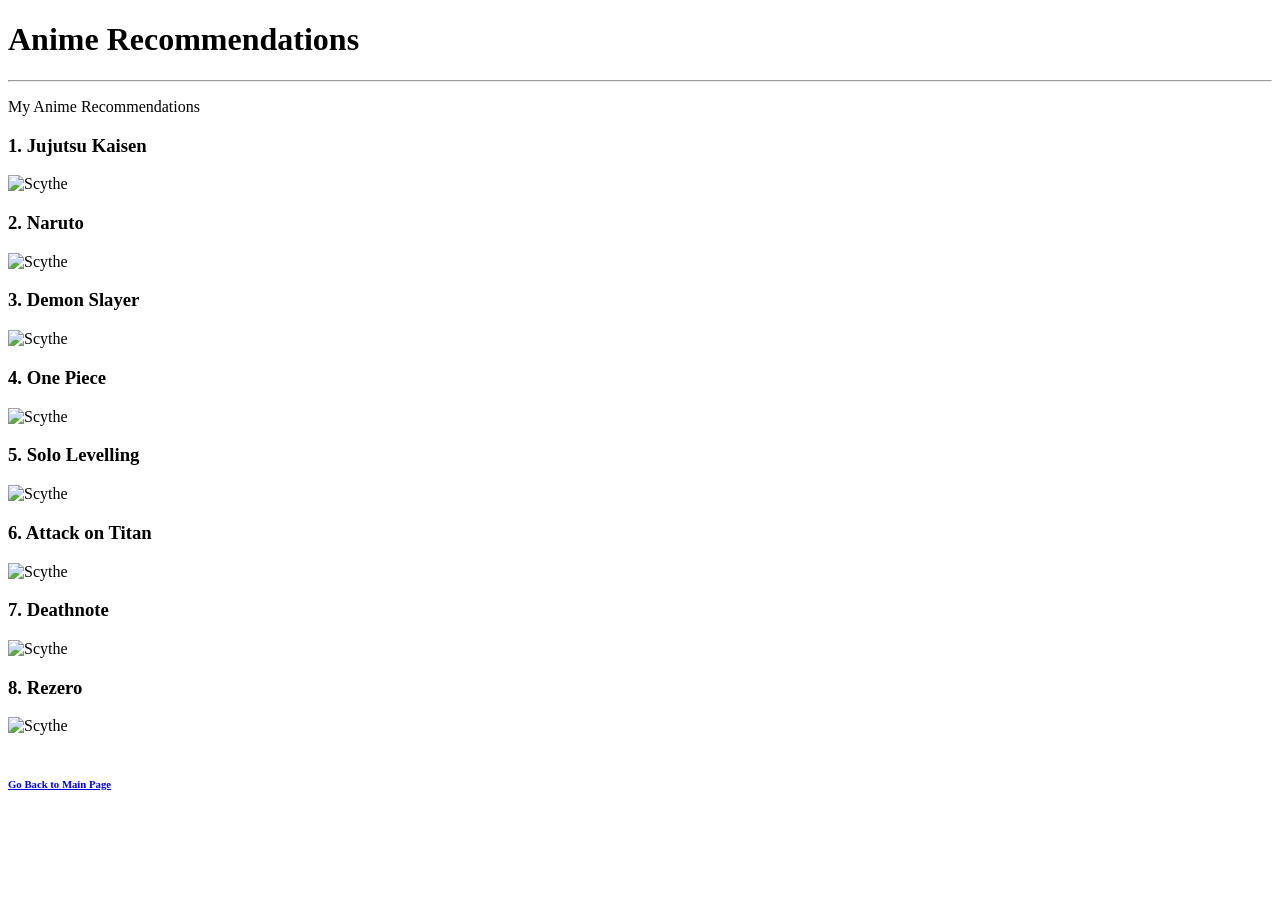
==== Anime.html @ b6c23bb0 "Create Anime.html" ====
<!DOCTYPE html>
<html>
<head>
<link href="PassionProject.css" rel="stylesheet">

</head>

<body>
<h1>Anime Recommendations</h1>
<hr>
<p id="smallerwidth">My Anime Recommendations</p>

<h3 id="List2"> 1. Jujutsu Kaisen</h3>
<img src="Jjk.jpeg" alt="Scythe" id="Picture">


<h3 id="List2"> 2. Naruto</h3>
<img src="Naruto.jpeg" alt="Scythe" id="Picture">


<h3 id="List2"> 3. Demon Slayer</h3>
<img src="Demonslayer.jpeg" alt="Scythe" id="Picture">


<h3 id="List2"> 4. One Piece</h3>
<img src="Onepiece.jpeg" alt="Scythe" id="Picture">


<h3 id="List2"> 5. Solo Levelling </h3>
<img src="SoloLevelling.jpeg" alt="Scythe" id="Picture">


<h3 id="List2"> 6. Attack on Titan</h3>
<img src="Attackontitan.jpeg" alt="Scythe" id="Picture">


<h3 id="List2"> 7. Deathnote</h3>
<img src="Deathnote.jpeg" alt="Scythe" id="Picture">


<h3 id="List2"> 8. Rezero</h3>
<img src="Rezero.jpeg" alt="Scythe" id="Picture">
<br>
<br>


<h6 id="Button Options"><a href="PassionProject.html" class="hover-button">Go Back to Main Page</a></h6>

<br>
</body>
</html>
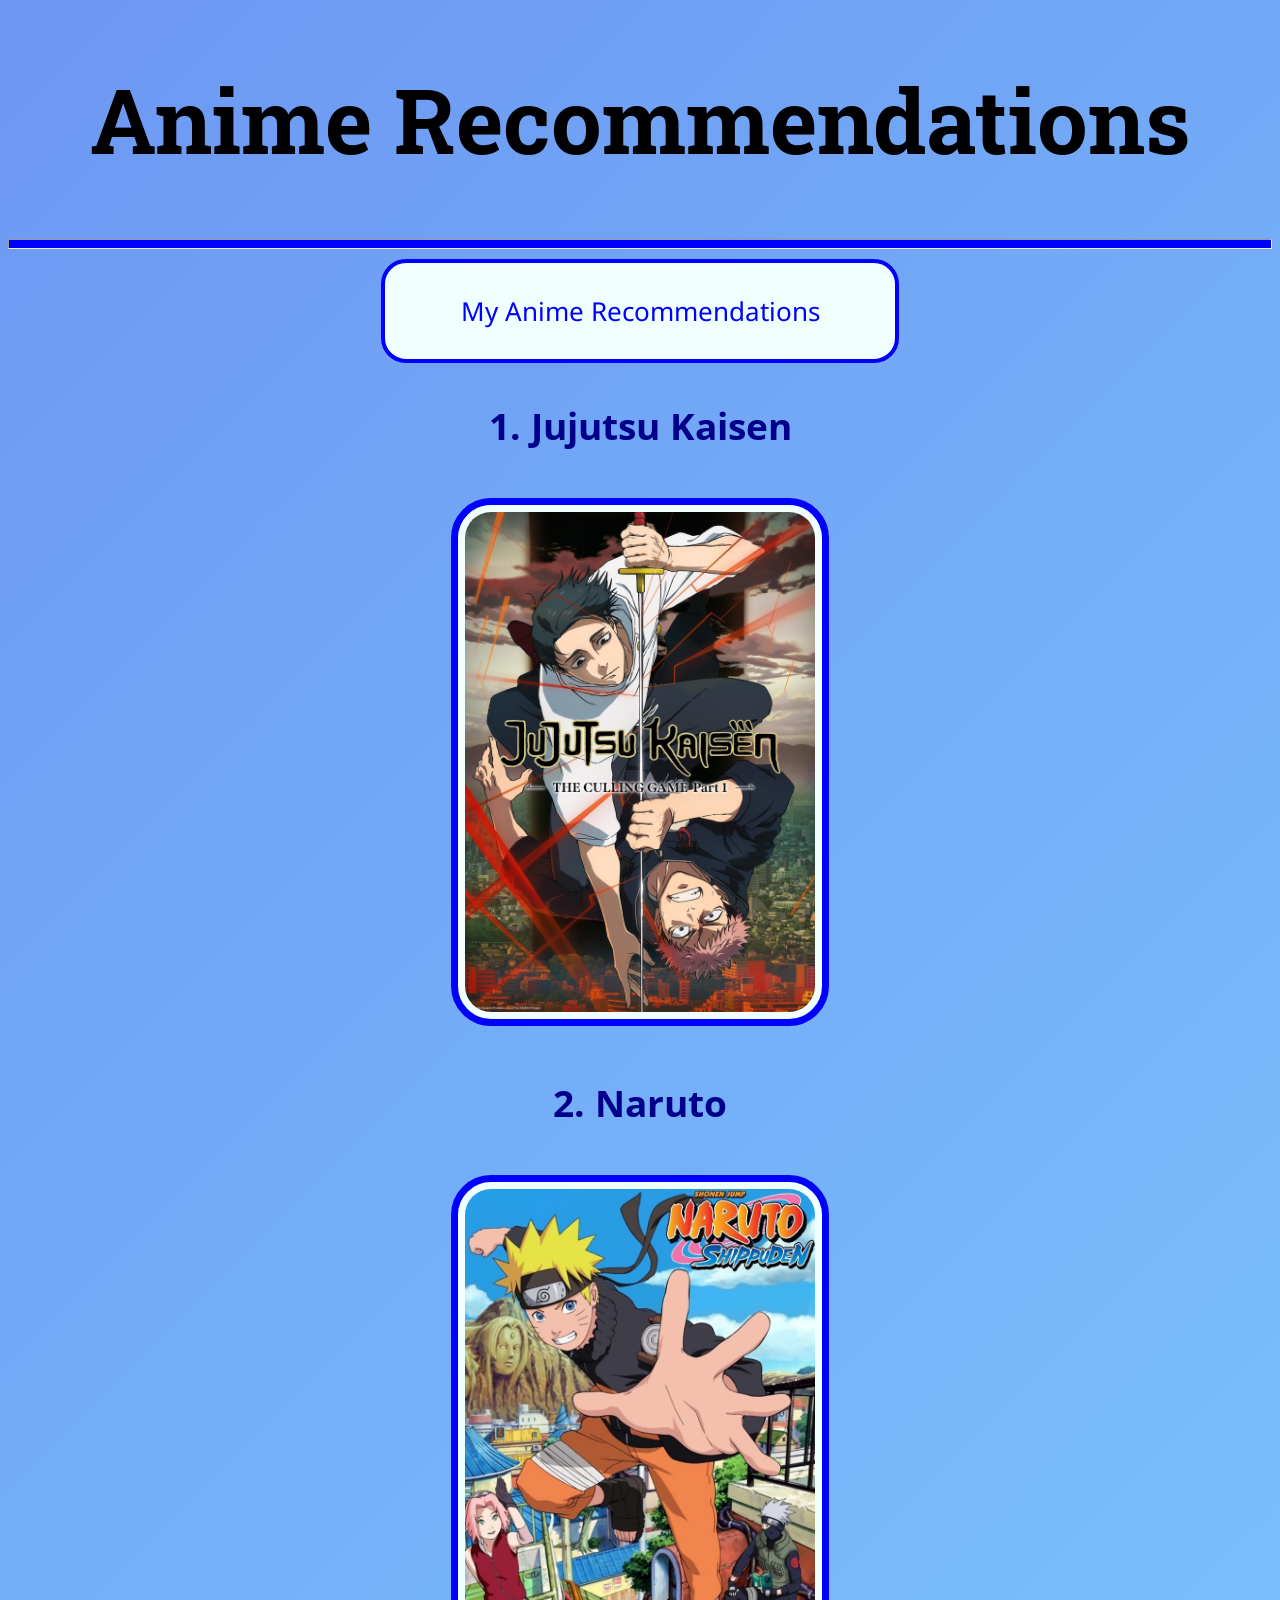
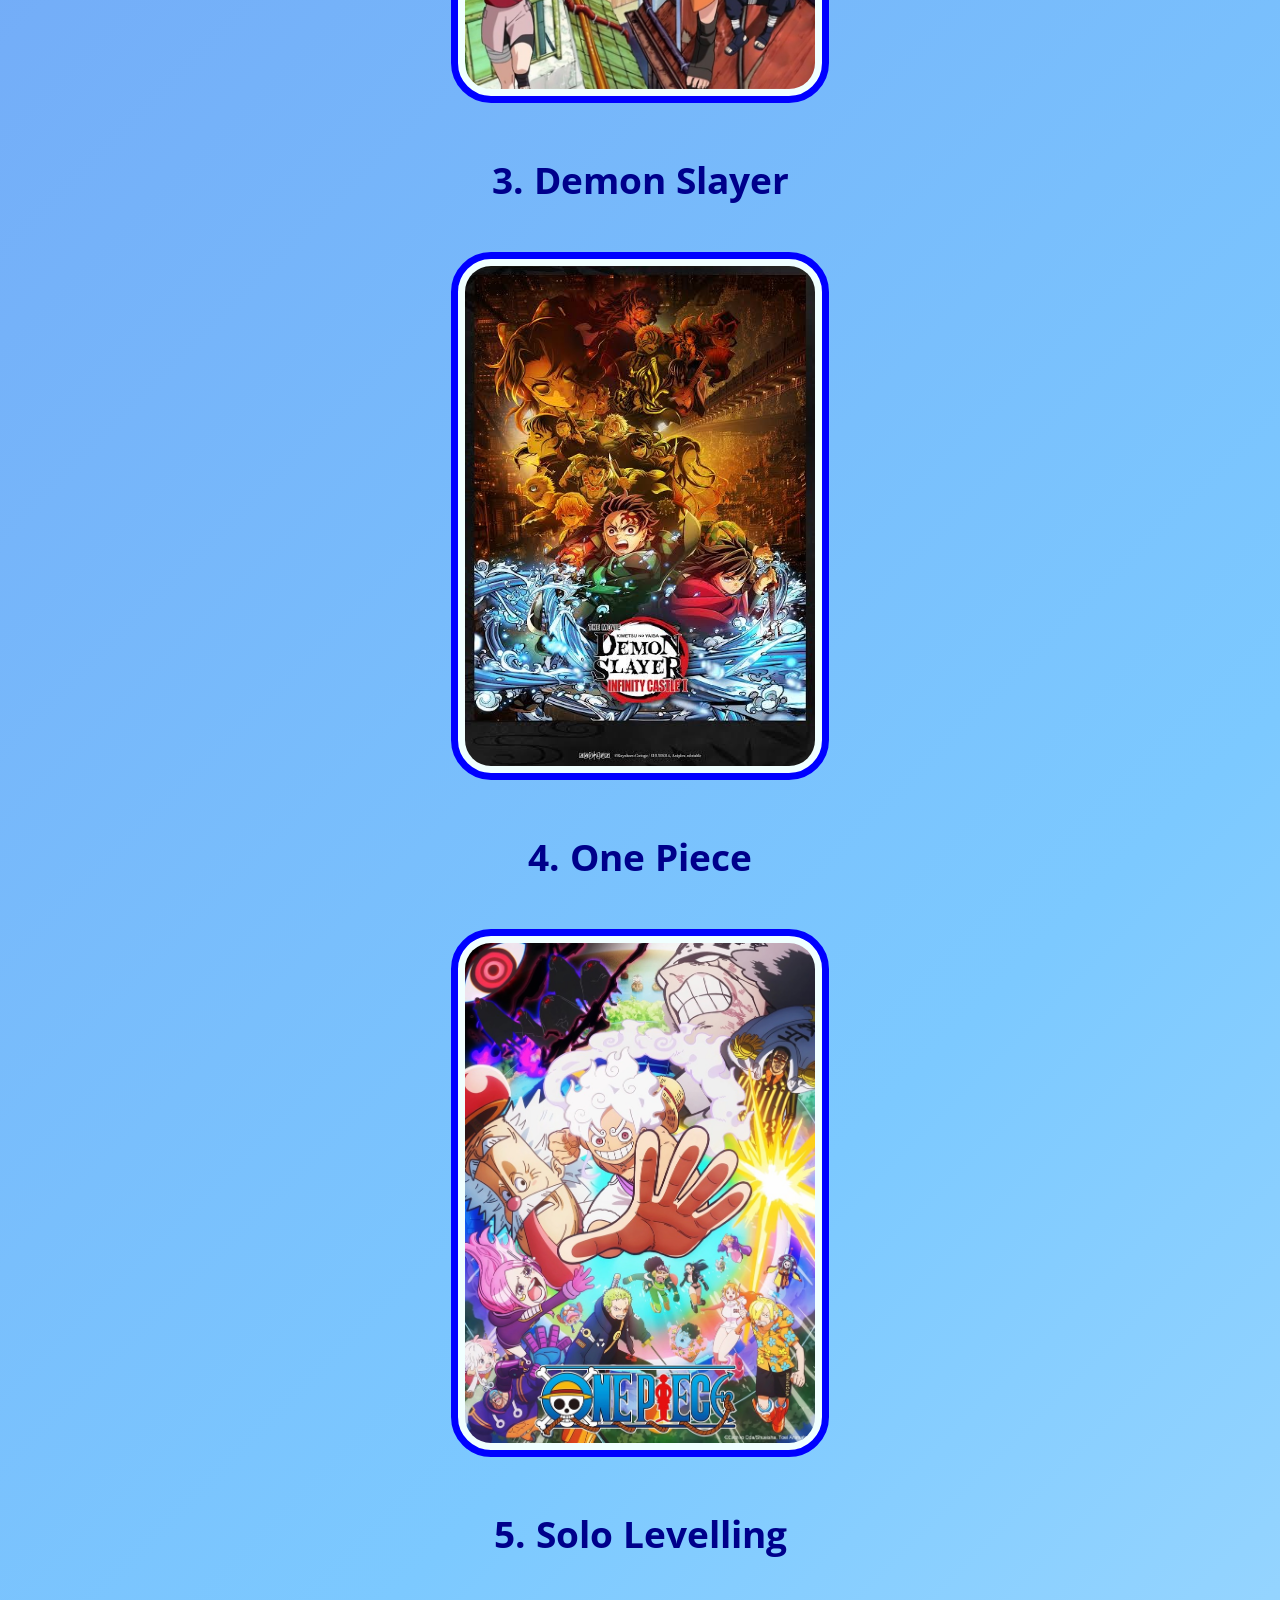
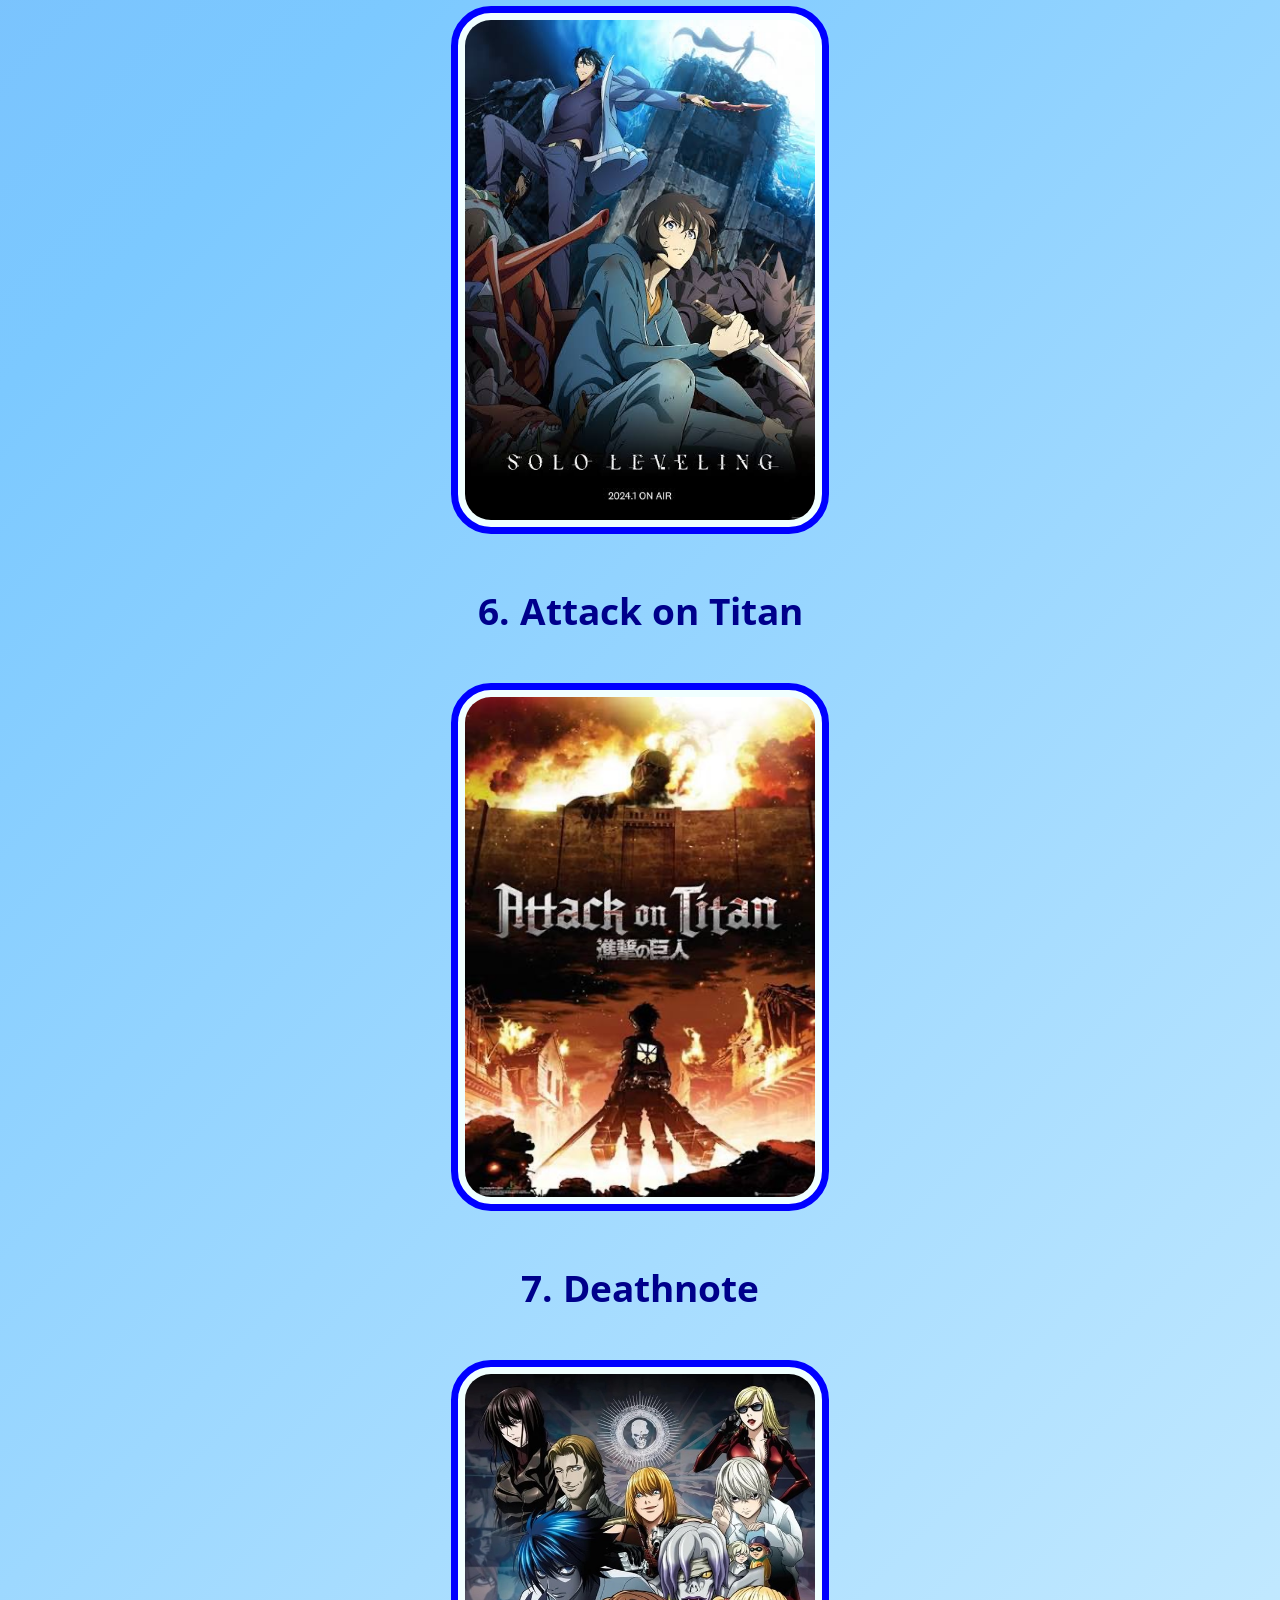
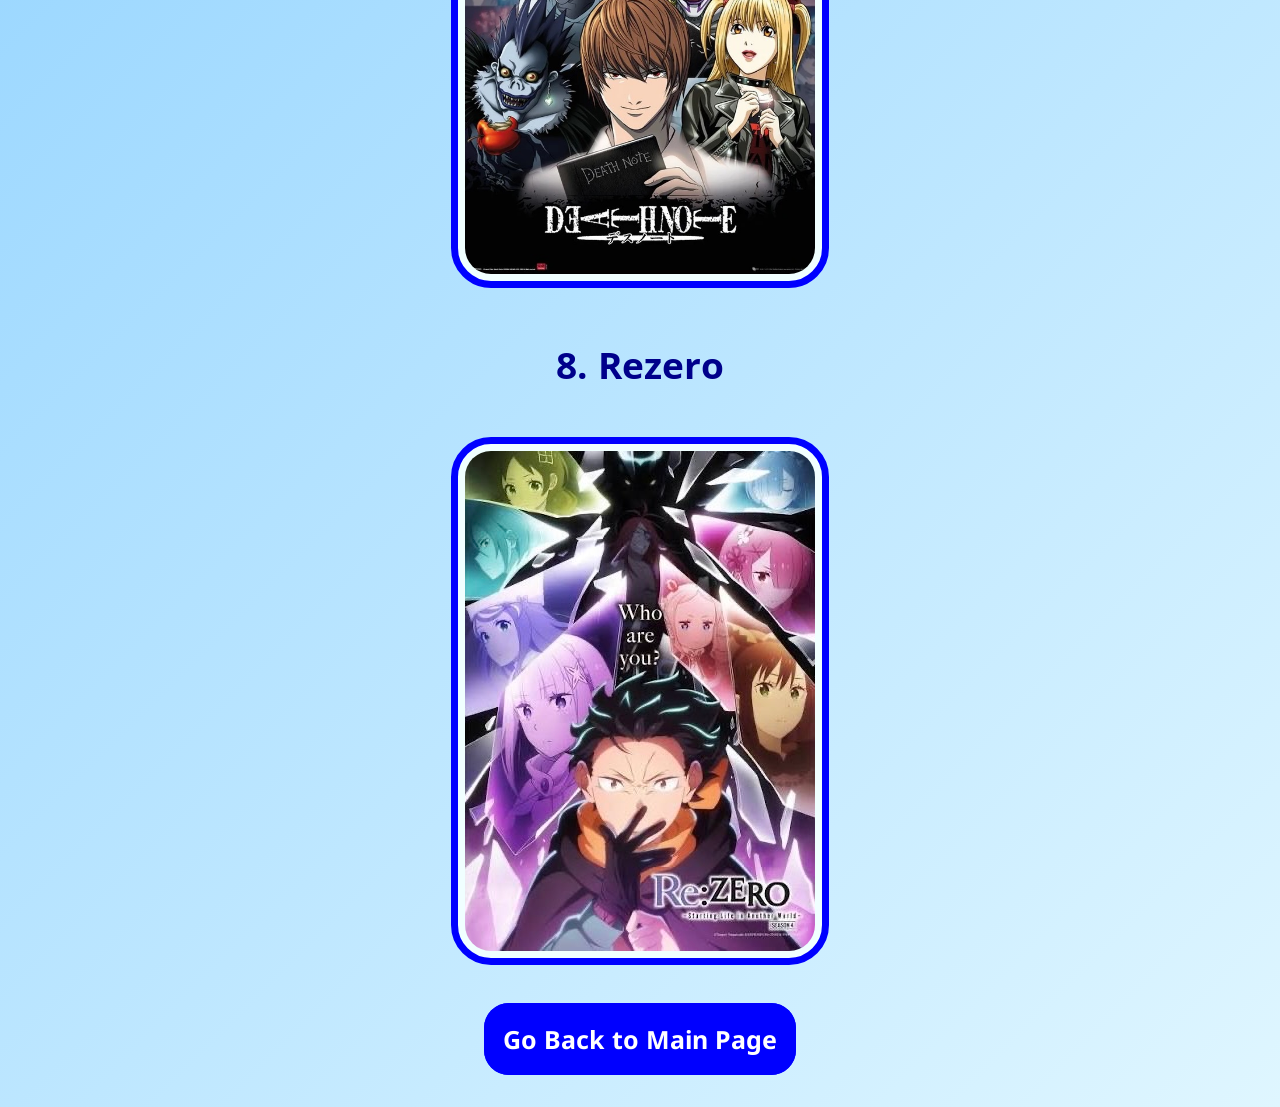
==== commit 2a9286d9: "Update Anime.html" ====
--- a/Anime.html
+++ b/Anime.html
@@ -44,7 +44,7 @@
 <br>
 
 
-<h6 id="Button Options"><a href="PassionProject.html" class="hover-button">Go Back to Main Page</a></h6>
+<h6 id="Button Options"><a href="index.html" class="hover-button">Go Back to Main Page</a></h6>
 
 <br>
 </body>
--- a/PassionProject.css
+++ b/PassionProject.css
@@ -0,0 +1,130 @@
+@import url('https://fonts.googleapis.com/css2?family=Noto+Sans:ital,wght@0,100..900;1,100..900&family=Roboto:ital,wght@0,100..900;1,100..900&display=swap');
+@import url('https://fonts.googleapis.com/css2?family=Noto+Sans:ital,wght@0,100..900;1,100..900&family=Open+Sans:ital,wght@0,300..800;1,300..800&family=Roboto:ital,wght@0,100..900;1,100..900&display=swap');
+@import url('https://fonts.googleapis.com/css2?family=Noto+Sans:ital,wght@0,100..900;1,100..900&family=Open+Sans:ital,wght@0,300..800;1,300..800&family=Roboto+Slab:wght@100..900&family=Roboto:ital,wght@0,100..900;1,100..900&display=swap');
+
+
+body{
+
+  text-align: center;
+  background: linear-gradient(135deg, #6d97f2, #7cc9ff, #dff6ff);
+  min-height: 100vh;
+}
+a {
+  border: 4px solid blue;
+  padding:15px;
+  margin: 20px;
+  border-radius: 25px;
+  background-color: blue;
+  color: white;
+  font-size: 25px;
+}
+#Button_Options{
+  display: inline-block; 
+  
+}
+.hover-button:hover{
+  background: #003db8;
+  transform: translateY(-5px);
+  box-shadow: 0 10px 200px rgba(0, 0, 0, 0.2);
+}
+a{
+    text-decoration: none;
+}
+
+p{
+  border: 4px solid blue;
+  padding: 30px;
+  margin: 10px;
+  border-radius: 25px;
+  background-color: azure;
+  color: blue;
+  width: 800px;
+  margin-left: auto;
+  margin-right: auto;
+  font-size: 26px;
+  font-family: Noto Sans;
+}
+h3{
+  font-size: 37px;
+  color: darkblue;
+  font-family: Open Sans;
+  
+  
+}
+h5{
+  font-size: 37px;
+  color: darkblue;
+  font-family: Open Sans;
+  
+}
+h4{
+  font-size: 50px;
+  color: darkblue;
+  font-family: Open Sans;
+  
+}
+h1{
+ font-size: 90px; 
+ font-family: Roboto Slab;
+}
+h2{
+  font-size:50px;
+  padding: 15px;
+  color: blue;
+  font-family: Inter;
+}
+img{
+
+ width: 700px; 
+  border: 7px solid blue;
+  padding:7px;
+ margin-left: auto;
+  margin-right: auto;
+  margin: 10px;
+  border-radius: 40px;
+  background-color: azure;
+
+  color: blue;
+}
+hr{
+ height: 8px;
+ background-color: blue;
+}
+#List{
+    text-align: left;
+}
+h6{
+    font-family: Noto Sans;
+    
+}
+#bigwriting{
+    width: 1000px;
+    font-size: 22px;
+}
+#reallybigwriting{
+    width: 1100px;
+    font-size: 22px;
+}
+#smallerwidth{
+    width: 450px;
+}
+#Picture{
+    height: 500px;
+    width: 350px;
+    display: inline-block;
+}
+#list2{
+    text-align: center;
+}
+#WOF{
+    height: 500px;
+    width: 600px;
+}
+#Picture2{
+ height: 500px;
+ width: fit-content;
+}
+#link{
+    display: inline-block;
+    font-family: Noto Sans;
+}
